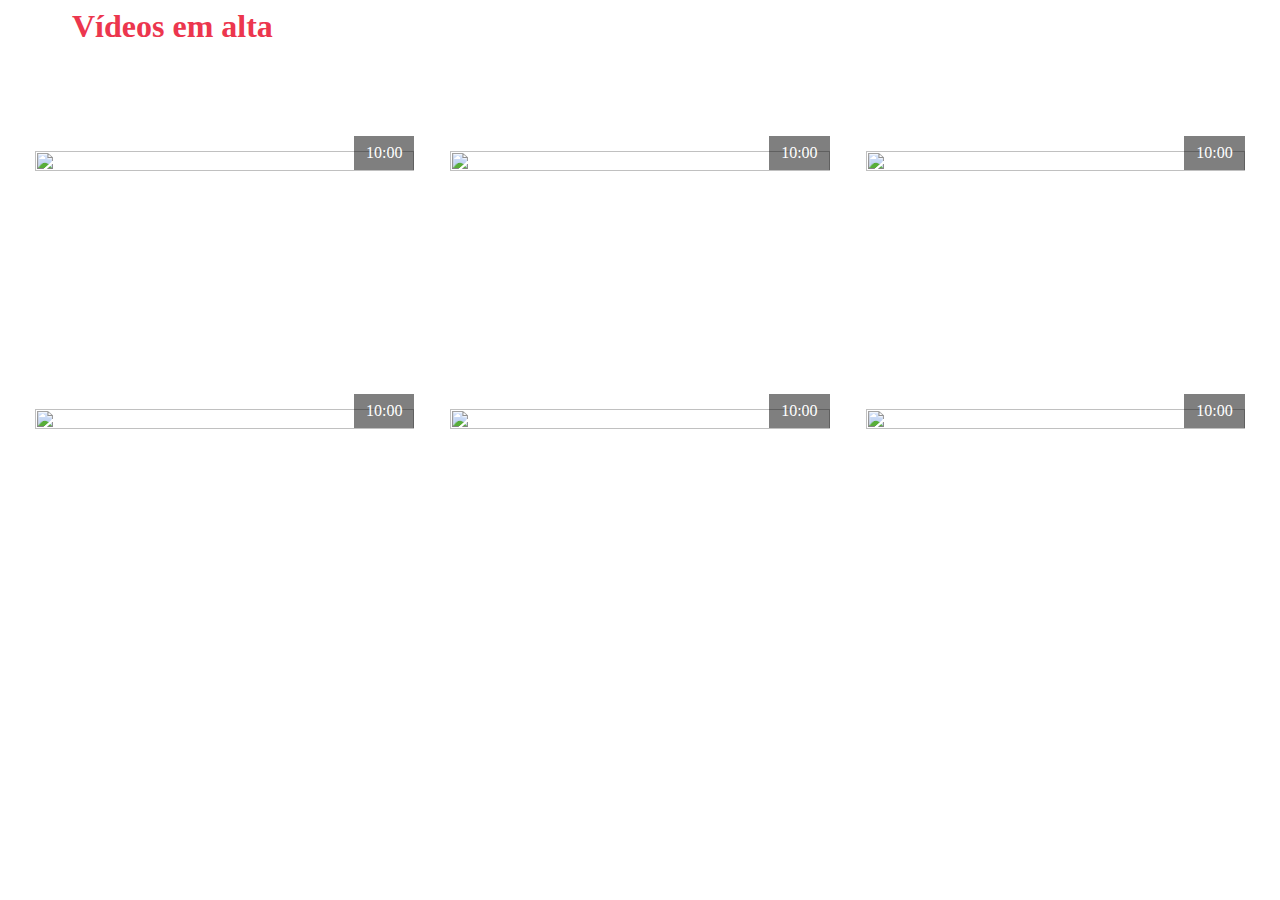
==== Aula 9/index.html @ 3b8a6345 "Adicionando Pastas das aulas" ====
<html>

    <head>

        <title>Aula 9</title>
        <link rel="stylesheet" href="css/style.css">

    </head>

    <body>

        <h1 class="page-title">Vídeos em alta</h1>
        <p class="page-description">Veja os vídeos mais acessados da semana</p>

        <section class="videos">

            <div class="video">

                <img class="thumbnail" src="https://picsum.photos/800/500?random=1">

                <span class="video-time">10:00</span>

                <h1 class="video-title">Lorem ipsum dolor</h1>

                <p class="video-description">Lorem ipsum dolor sit amet consectetur adipisicing elit. Eum, explicabo!</p>

                <span class="video-views">100k visualizações</span>

                <time class="video-date">Há 1 mês</time>

            </div>

            <div class="video">

                <img class="thumbnail" src="https://picsum.photos/800/500?random=2">

                <span class="video-time">10:00</span>

                <h1 class="video-title">Lorem ipsum dolor</h1>

                <p class="video-description">Lorem ipsum dolor sit amet consectetur adipisicing elit. Eum, explicabo!</p>

                <span class="video-views">100k visualizações</span>

                <time class="video-date">Há 1 mês</time>

            </div>

            <div class="video">

                <img class="thumbnail" src="https://picsum.photos/800/500?random=3">

                <span class="video-time">10:00</span>

                <h1 class="video-title">Lorem ipsum dolor</h1>

                <p class="video-description">Lorem ipsum dolor sit amet consectetur adipisicing elit. Eum, explicabo!</p>

                <span class="video-views">100k visualizações</span>

                <time class="video-date">Há 1 mês</time>

            </div>

            <div class="video">

                <img class="thumbnail" src="https://picsum.photos/800/500?random=4">

                <span class="video-time">10:00</span>

                <h1 class="video-title">Lorem ipsum dolor</h1>

                <p class="video-description">Lorem ipsum dolor sit amet consectetur adipisicing elit. Eum, explicabo!</p>

                <span class="video-views">100k visualizações</span>

                <time class="video-date">Há 1 mês</time>

            </div>

            <div class="video">

                <img class="thumbnail" src="https://picsum.photos/800/500?random=5">

                <span class="video-time">10:00</span>

                <h1 class="video-title">Lorem ipsum dolor</h1>

                <p class="video-description">Lorem ipsum dolor sit amet consectetur adipisicing elit. Eum, explicabo!</p>

                <span class="video-views">100k visualizações</span>

                <time class="video-date">Há 1 mês</time>

            </div>

            <div class="video">

                <img class="thumbnail" src="https://picsum.photos/800/500?random=6">

                <span class="video-time">10:00</span>

                <h1 class="video-title">Lorem ipsum dolor</h1>

                <p class="video-description">Lorem ipsum dolor sit amet consectetur adipisicing elit. Eum, explicabo!</p>

                <span class="video-views">100k visualizações</span>

                <time class="video-date">Há 1 mês</time>

            </div>

        </section>

    </body>

</html>
---- Aula 9/css/style.css ----
<style>

            @import url('https://fonts.googleapis.com/css2?family=Roboto:wght@500&display=swap');

            body {

                background-color: #080808;
                font-family: 'Roboto', sans-serif;
                margin: 72px 0;

            }

            .page-title {

                color: rgb(236, 54, 78);
                padding-left: 64px;
                margin-bottom: 6px;

            }

            .page-description {
                color: rgba(255, 255, 255, 0.6);
                padding-left: 64px;

            }

            .videos {

                width: 100%;
                display: flex;
                flex-wrap: wrap;
                justify-content: center;
                margin: 0 auto;
                gap: 12px;

            }

            .video {

                width: 30%;
                height: fit-content;
                margin-top: 24px;
                padding: 32px 12px;
                transition: .5s ease-in-out;
                cursor: pointer;

            }

            .video:hover {

                transform: scale(1.02);
                filter: brightness(120%);

            }

            .thumbnail {

                width: 100%;

            }

            .video-time {

                color: white;
                background-color: rgba(0, 0, 0, 0.5);
                width: fit-content;
                float: right;
                padding: 8px 12px;
                display: block;
                transform: translateY(-35px);

            }

            .video-title {
                color: white;
                margin: 8px 0 12px;

            }

            .video-description {

                color: rgba(255, 255, 255, 0.6);
                margin: 0;

            }

            .video-views {

                color: rgba(255, 255, 255, 0.6);
                margin-top: 12px;
                display: block;

            }

            .video-date {
                color: rgba(255, 255, 255, 0.4); font-size: 12px;
                text-align: right;
                display: block;

            }

        </style>
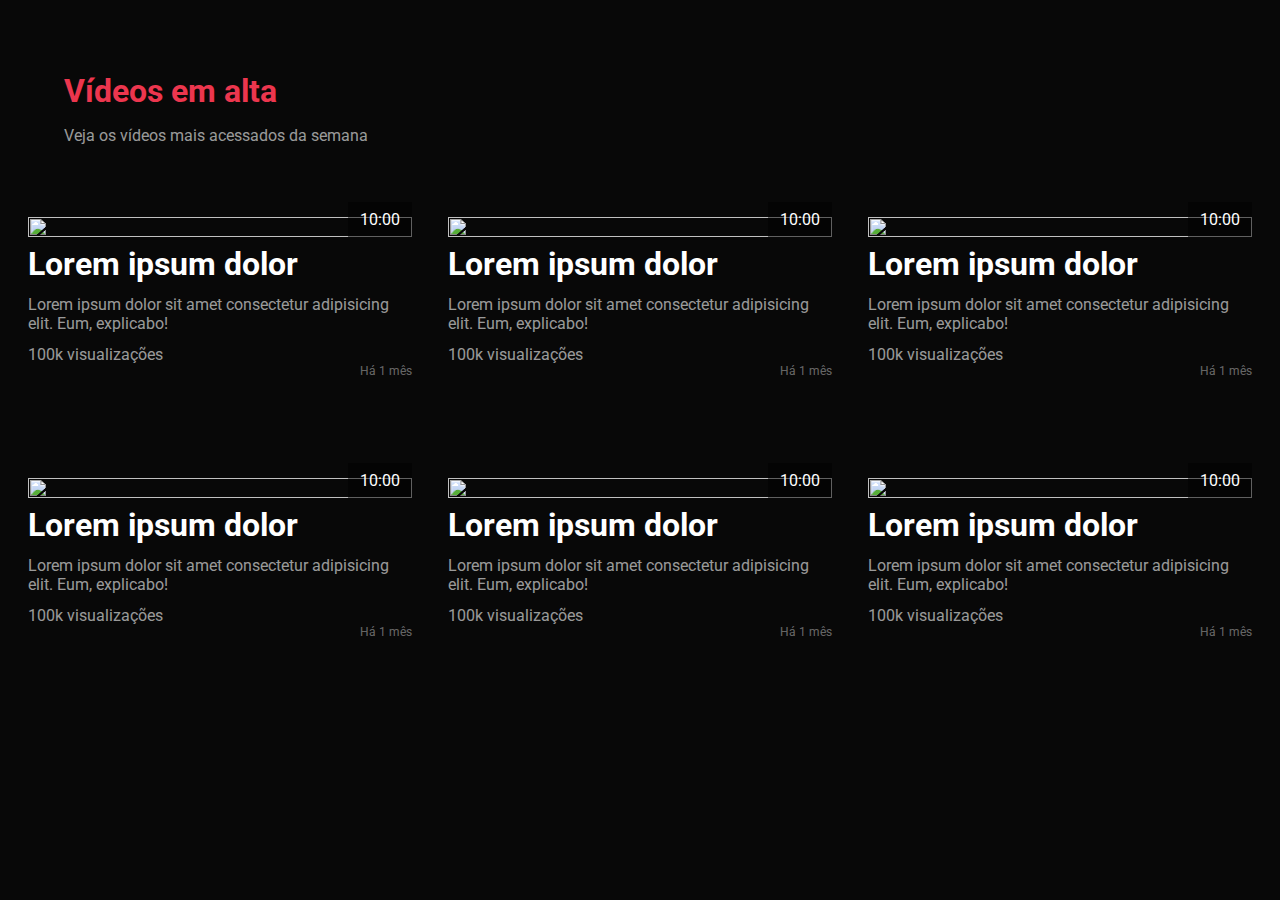
==== commit 27fad9d3: "Atualização da aula 9" ====
--- a/Aula 9/index.html
+++ b/Aula 9/index.html
@@ -3,7 +3,7 @@
     <head>
 
         <title>Aula 9</title>
-        <link rel="stylesheet" href="css/style.css">
+        <link rel="stylesheet" href="../Aula 9/css/style.css">
 
     </head>
 
--- a/Aula 9/css/style.css
+++ b/Aula 9/css/style.css
@@ -1,6 +1,4 @@
-<style>
-
-            @import url('https://fonts.googleapis.com/css2?family=Roboto:wght@500&display=swap');
+@import url('https://fonts.googleapis.com/css2?family=Roboto:wght@500&display=swap');
 
             body {
 
@@ -98,5 +96,3 @@
                 display: block;
 
             }
-
-        </style>